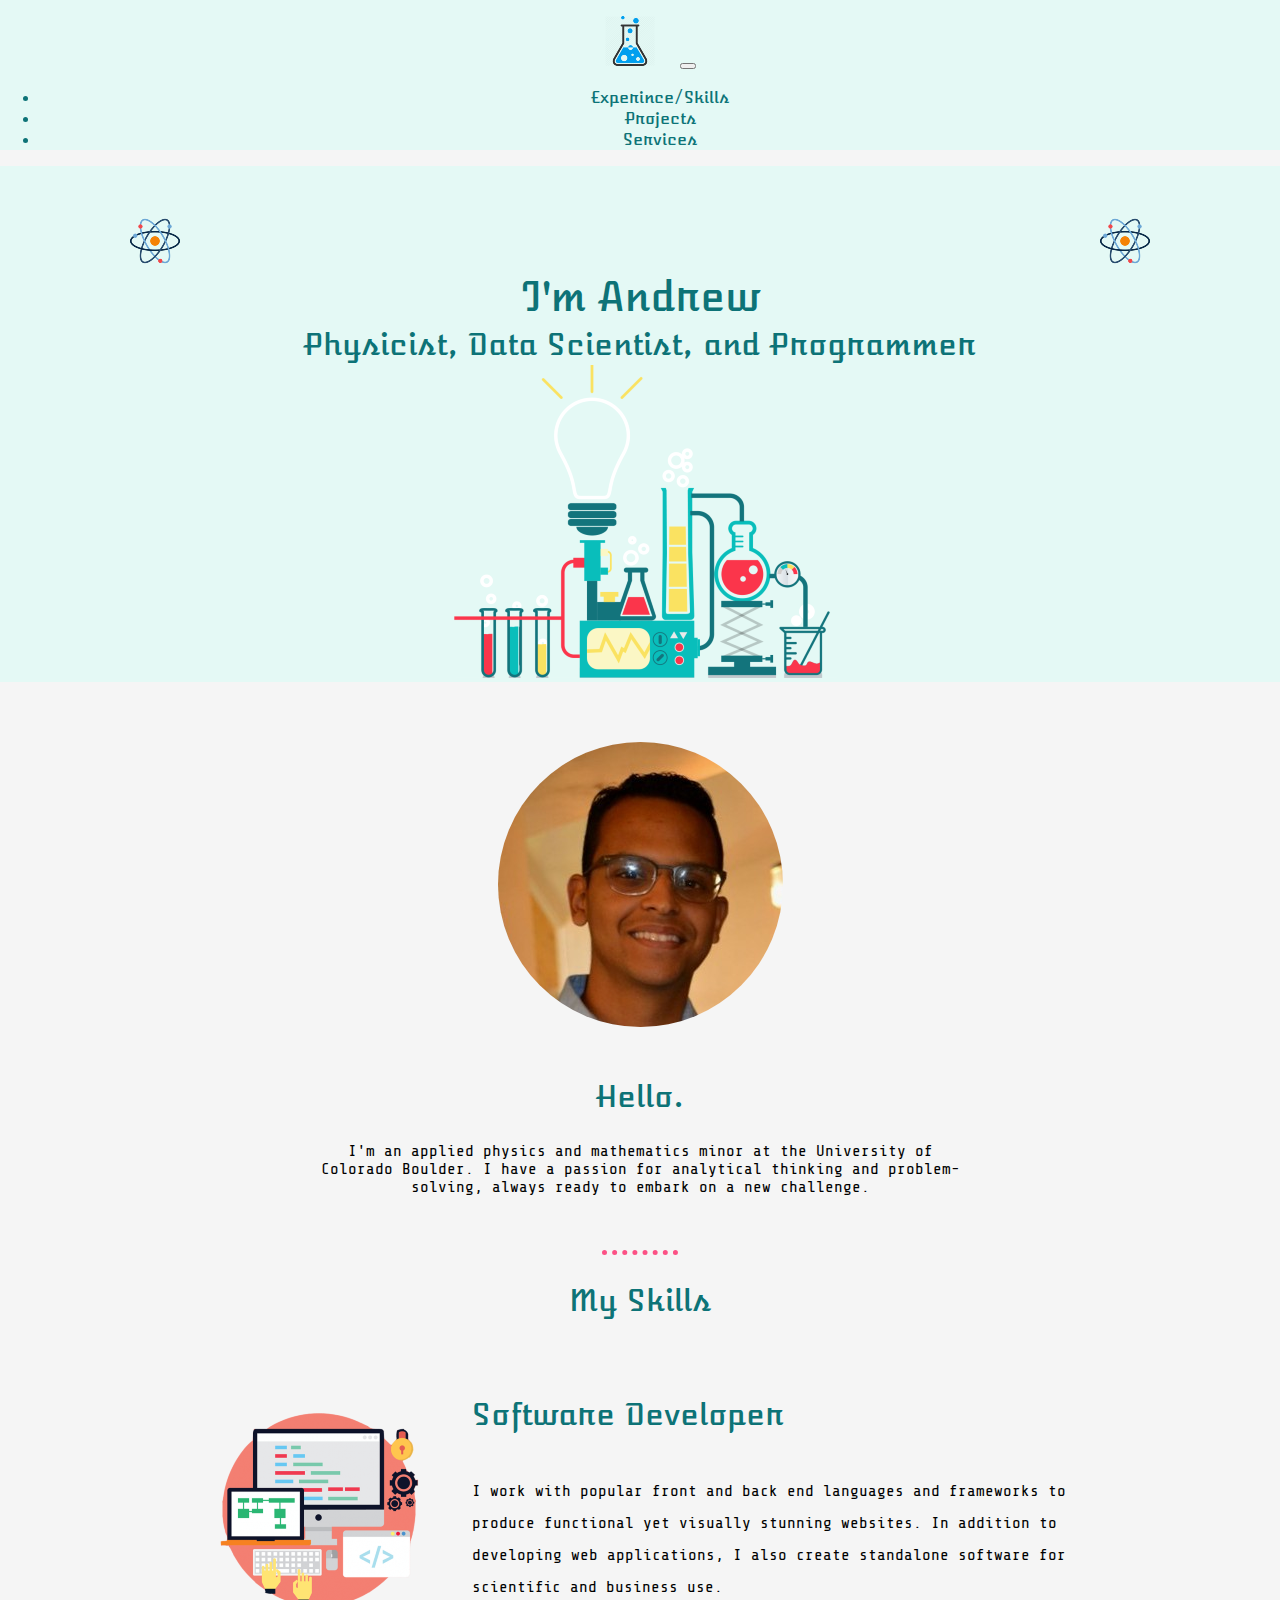
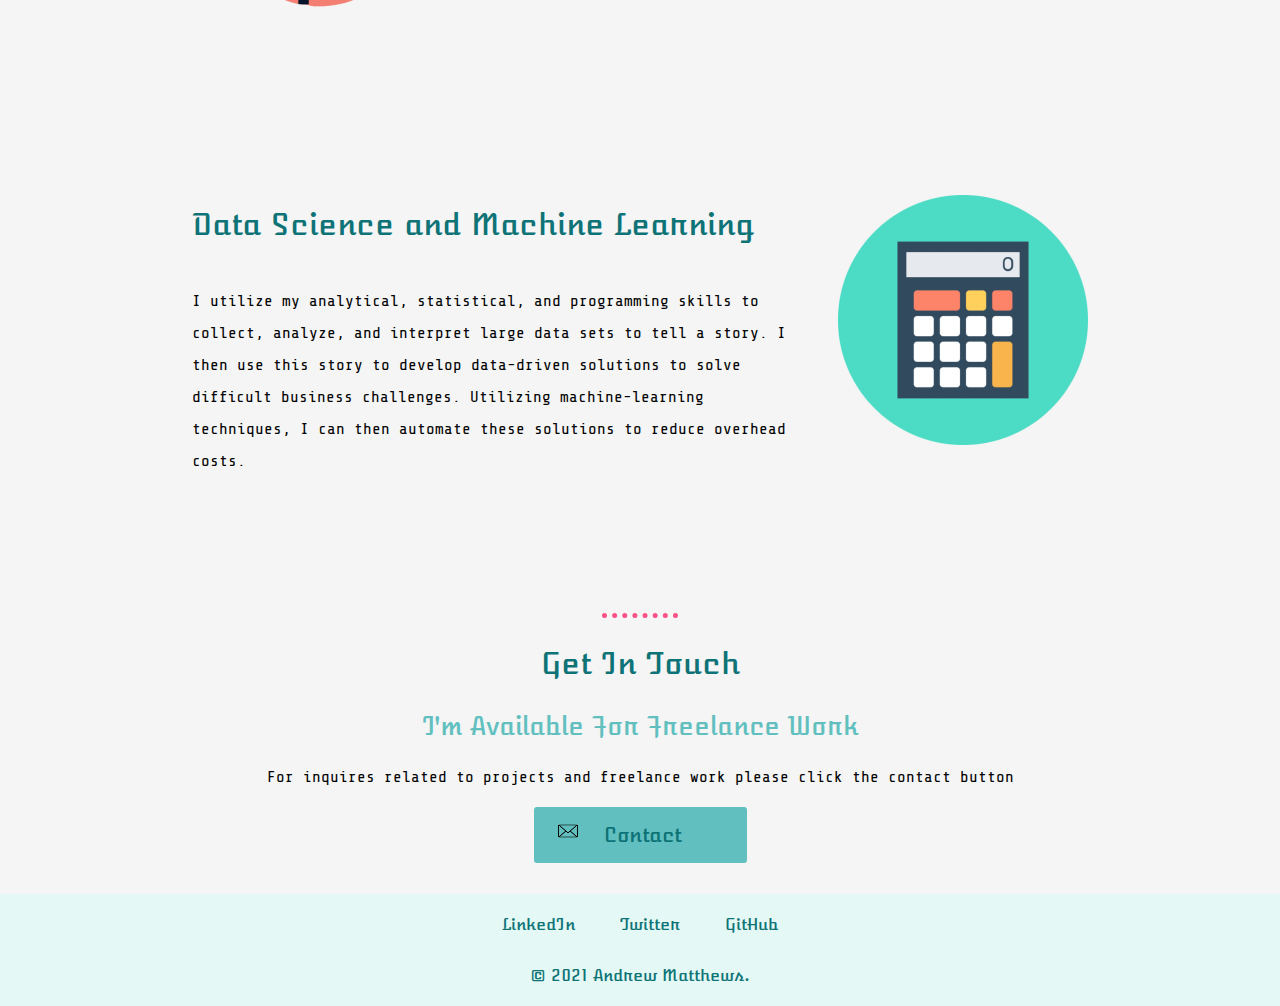
==== index.html @ d11a384a "Add files via upload" ====
<!DOCTYPE html>
<html>
<head>
  <meta charset="utf-8">
  <link rel="stylesheet" href="https://stackpath.bootstrapcdn.com/bootstrap/4.5.0/css/bootstrap.min.css" integrity="sha384-9aIt2nRpC12Uk9gS9baDl411NQApFmC26EwAOH8WgZl5MYYxFfc+NcPb1dKGj7Sk" crossorigin="anonymous"><title>Andrew Matthews</title>
  <link rel="stylesheet" href="css/styles.css">
  <link href='https://fonts.googleapis.com/css?family=Atomic Age' rel='stylesheet'>
  <link href="https://fonts.googleapis.com/css2?family=Share+Tech+Mono&display=swap" rel="stylesheet">
  <link rel="icon" href="favicon.ico">

<meta name="viewport" content="width=device-width,initial-scale=1,maximum-scale=1,user-scalable=no">
<meta http-equiv="X-UA-Compatible" content="IE=edge,chrome=1">
<meta name="HandheldFriendly" content="true">

</head>

<body>
    <nav class="navbar navbar-expand-lg navbar-light" style="background-color: #e4f9f5; font-family: 'Atomic Age'; color: #0d7377; padding-top:16px;">
      <a class="navbar-brand" href="index.html">
        <img src="images/beaker_home.png" alt="home" loading="lazy">
      </a>
      <button class="navbar-toggler" type="button" data-toggle="collapse" data-target="#navbarTogglerDemo01" aria-controls="navbarTogglerDemo01" aria-expanded="false" aria-label="Toggle navigation">
        <span class="navbar-toggler-icon"></span>
      </button>
    <div class="collapse navbar-collapse" id="navbarTogglerDemo01">
      <ul class="navbar-nav ml-auto"> <!-- ml means move left -->
        <li class="nav-item">
          <a class="nav-link" style="color: #0d7377;" href="experience_skills.html">Experince/Skills</a>
        </li>
        <li class="nav-item">
          <a class="nav-link" style ='color: #0d7377;' href="interests_projects.html">Projects</a>
        </li>
        <li class="nav-item">
          <a class="nav-link" style ='color: #0d7377;' href="services.html">Services</a>
        </li>
    </div>
    </ul>
  </nav>


  <div class="top-container container-fluid">
    <img class="Atom-1 img-fluid"src="images/atom1.png" alt="atom">
    <img class="Atom-2 img-fluid" src="images/atom1.png" alt="atom">
    <h1 class="Name">I'm Andrew</h1>
    <p class="Introduction">Physicist, Data Scientist, and Programmer</p>
    <img class="Lab img-fluid"src="images/lab3.png" alt="mountain">
  </div>

  <div class="middle-container">
    <div class="profile">
      <img class="Personal-Photo img-fluid"src="images/personal_photo.jpeg" alt="">
      <h2 class="Greeting">Hello.</h2>
      <p class="Biography">
        I'm an applied physics and mathematics minor at the University of Colorado  Boulder.
        I have a passion for analytical thinking and problem-solving, always ready to embark on a new challenge.
      </p>
    </div>
    <hr>
    <div class="skills">
      <h2 class="My-skills">My Skills</h2>
        <div class="skill-row1">
            <img class="skills-pic img-fluid" src="images/skills_pic.png" alt="">
            <h3 class="Skill-Set">Software Developer</h3>
              <p class="Skill-Set-Paragraph">
               I work with popular front and back end languages and frameworks to produce functional yet visually stunning websites.
               In addition to developing web applications, I also create standalone software for scientific and business use.
            </p>
        </div>
        <div class="skill-row2">
            <img class="calc img-fluid" src="images/calc.png" alt="calculator">
            <h3 class="Experience">Data Science and Machine Learning</h3>
            <p class="Experince-Paragraph">
              I utilize my analytical, statistical, and programming skills to collect, analyze, and interpret large data sets to tell a story.
              I then use this story to develop data-driven solutions to solve difficult business challenges.
              Utilizing machine-learning techniques, I can then automate these solutions to reduce overhead costs.
            </p>
          </div>
      </div>
  </div>

  <hr>
    <div class="contact-me">
      <h2 class="Get-In-Touch">Get In Touch</h2>
      <h3 class="Available-For-Freelance-Work">I'm Available For Freelance Work</h3>
      <p class="Contact-Paragraph">For inquires related to projects and freelance work please click the contact button</p>

      <p class="Contact-Button-Holder">
        <a class="Main-Button-Link" href="mailto:andrew.matthews31@gmail.com">
          Contact
          <img class="letter" src="images/mail_letter.png" alt="letter">
        </a>
      </p>
    </div>

<div class="bottom-container">
    <a  href="https://www.linkedin.com/in/andrew-matthews-426511162/">LinkedIn</a>
    <a  href="https://twitter.com/home">Twitter</a>
    <a  href="https://github.com/Physics-Comp">GitHub</a>
    <p class="bottom-name">© 2021 Andrew Matthews.</p>
</div>

<script src="https://code.jquery.com/jquery-3.5.1.slim.min.js" integrity="sha384-DfXdz2htPH0lsSSs5nCTpuj/zy4C+OGpamoFVy38MVBnE+IbbVYUew+OrCXaRkfj" crossorigin="anonymous"></script>
<script src="https://cdn.jsdelivr.net/npm/popper.js@1.16.0/dist/umd/popper.min.js" integrity="sha384-Q6E9RHvbIyZFJoft+2mJbHaEWldlvI9IOYy5n3zV9zzTtmI3UksdQRVvoxMfooAo" crossorigin="anonymous"></script>
<script src="https://stackpath.bootstrapcdn.com/bootstrap/4.5.0/js/bootstrap.min.js" integrity="sha384-OgVRvuATP1z7JjHLkuOU7Xw704+h835Lr+6QL9UvYjZE3Ipu6Tp75j7Bh/kR0JKI" crossorigin="anonymous"></script>
</body>
</html>
---- css/styles.css ----
/* HTML Elements */
body
{
  margin:0;
  padding: 0;
  text-align: center;
  background-color:#f5f5f5;

}
h1
{
  /* width: 20%; */
  margin: 0 auto 0 auto; /*This centers the h1 element margin:(margin top, margin right,margin bottom,margin left) */
}
hr{
  border-style: none;
  border-top-style: dotted;
  border-color: #fc5185;
  border-width: 5px;
  width: 6%;
}
a{
  color: #0d7377;
  font-family: 'Atomic Age';
  text-decoration: none;
  margin: 10px 20px;
}

/* ______________________________HTLM Classes________________________________ */
.skills{
  padding-bottom: 5%;
}
.skill-row1{
  width: 50%;
  margin: 50px auto 100px auto;
  text-align: left;
  line-height: 2;
}
.skill-row2{
  width: 50%;
  margin: 150px auto 5px auto;
  text-align: left;
  line-height: 2;
}
.top-container {
  background-color:#e4f9f5;
  padding-top: 50px;
}
.middle-container{
  background-color:#f5f5f5;
}
.bottom-container{
  padding-top: 20px;
  padding-bottom: 50px;
  font-family: 'Atomic Age';
  background-color:#e4f9f5;

}
.Introduction{
  font-family: 'Atomic Age';
  font-size: 30px;
  font-weight: normal;
  color: #0d7377;
  margin:0 auto 0 auto;

}
.Name{
    font-family: 'Atomic Age';
    font-size: 40px;
    font-weight: normal;
    color: #0d7377;
    margin:0 auto 0 auto;
}
.Atom-1{
    position: relative;
    left: 40%;
    top: 2%;
}
.Atom-2{
    position: relative;
    right: 40%;
    bottom: 50%;
}
.Lab{
  background-color: #e4f9f5;
}
.Personal-Photo{
  border-radius: 50%;
  margin-top: 60px;
}
.Greeting{
  font-family: 'Atomic Age';
  font-size: 30px;
  font-weight: normal;
  color: #0d7377;
  padding-top: 20px;
}
.Biography{
  font-family: 'Share Tech Mono';
}
.profile{
  width: 50%;
  margin:auto;
  padding-bottom: 30px;
}
.My-Skills{
  padding-bottom: 20px;
  font-family: 'Atomic Age';
  font-size: 30px;
  font-weight: normal;
  color: #0d7377;
}
.Subtitle-1{
  font-family: 'Atomic Age';
  font-size: 25px;
  font-weight: normal;
  color: #61c0bf;
  width: 200px;
  position: relative;
  left: 630px;
  bottom: 250px;
}
.Subtitle-1-Paragraph{
  font-family: 'Share Tech Mono';
  height: 100px;
  width: 300px;
  position: relative;
  left: 600px;
  text-align: left;
  bottom: 260px;
}
.Subtitle-2{
  color: #61c0bf;
  font-family: 'Atomic Age';
  font-size: 25px;
  font-weight: normal;
  width: 300px;
  position: relative;
  left: 283px;
  bottom: 367px;
  margin-top: 0px;
  margin-bottom: 0px;
  right: 0px;
}

.Subtitle-2-Paragraph{
  width: 300px;
  position: relative;
  left: 283px;
  bottom: 364px;
  text-align: left;
  font-family: 'Share Tech Mono';
}
.Get-In-Touch{
  font-family: 'Atomic Age';
  font-size: 30px;
  font-weight: normal;
  color: #0d7377;
}
.bottom-name{
  margin-top: 0px;
  margin-bottom: 0px;
}
.Available-For-Freelance-Work{
  color: #61c0bf;
  font-family: 'Atomic Age';
  font-size: 25px;
  font-weight: normal;
}
.Main-Button-Link{
  padding: 0.75em 2em .75em 3.5em;
    text-align: center;
    margin: 1.5em 0 0;
    text-decoration-line: none;
    text-decoration-style: initial;
    text-decoration-color: initial;
    background-color: #61c0bf;
    -webkit-border-radius: 3px;
    border-left-color: initial;
    border-left-style: initial;
    border-left-width: 0px;
    font-family: 'Atomic Age';
    font-size: 20px;
    font-weight: normal;
    color: #0d7377;
    position: relative;
    top: 20px;
}
.letter{
  position: relative;
  right: 129px;
  top: -1px;
}
.footer-link-1{
  position: relative;
  right: 219px;
  color: #0d7377;
  text-decoration-line: none;
  text-decoration-style: initial;
  text-decoration-color: initial;
}
.footer-link-1:hover{
  color: #61c0bf;
}
.footer-link-2{
  color: #0d7377;
  text-decoration-line: none;
  text-decoration-style: initial;
  text-decoration-color: initial
}
.footer-link-2:hover{
  color: #61c0bf;
}
.footer-link-3{
  position: relative;
  left: 217px;
  color: #0d7377;
  text-decoration-line: none;
  text-decoration-style: initial;
  text-decoration-color: initial
}
.footer-link-3:hover{
  color: #61c0bf;
}
.bottom-name{
  margin-top: 0px;
  margin-bottom: 0px;
  position: relative;
  top: 30px;
  color: #0d7377;
}
.contact-me{
  padding-bottom: 50px;
  background-color:#f5f5f5;
}
.skills-pic{
  /* width: 35%; */
  float: left;
  margin-right: 30px;
}
.calc{
  /* width: 30%; */
  float: right;
  padding-bottom: 5%;
  padding-left: 5%;
}
.My-skills{
  color: #0d7377;
  font-family: 'Atomic Age';
  font-size: 30px;
  font-weight: normal;
}
.Skill-Set{
  color: #0d7377;
  font-family: 'Atomic Age';
  font-size: 30px;
  font-weight: normal;
}
.skill-row1{
  width: 70%;
  margin: 5% 15% 5% 15%;
  text-align: left;
  line-height: 2;
}
.skill-row2{
  width: 70%;
  margin: 15% 15% 5% 15%;
  text-align: left;
  line-height: 2;
}
.Experience{
  color: #0d7377;
  font-family: 'Atomic Age';
  font-size: 30px;
  font-weight: normal;
}
.Skill-Set-Paragraph{
  font-family: 'Share Tech Mono';
}
.Experince-Paragraph{
  font-family: 'Share Tech Mono';
}
.Contact-Paragraph{
font-family: 'Share Tech Mono';
}
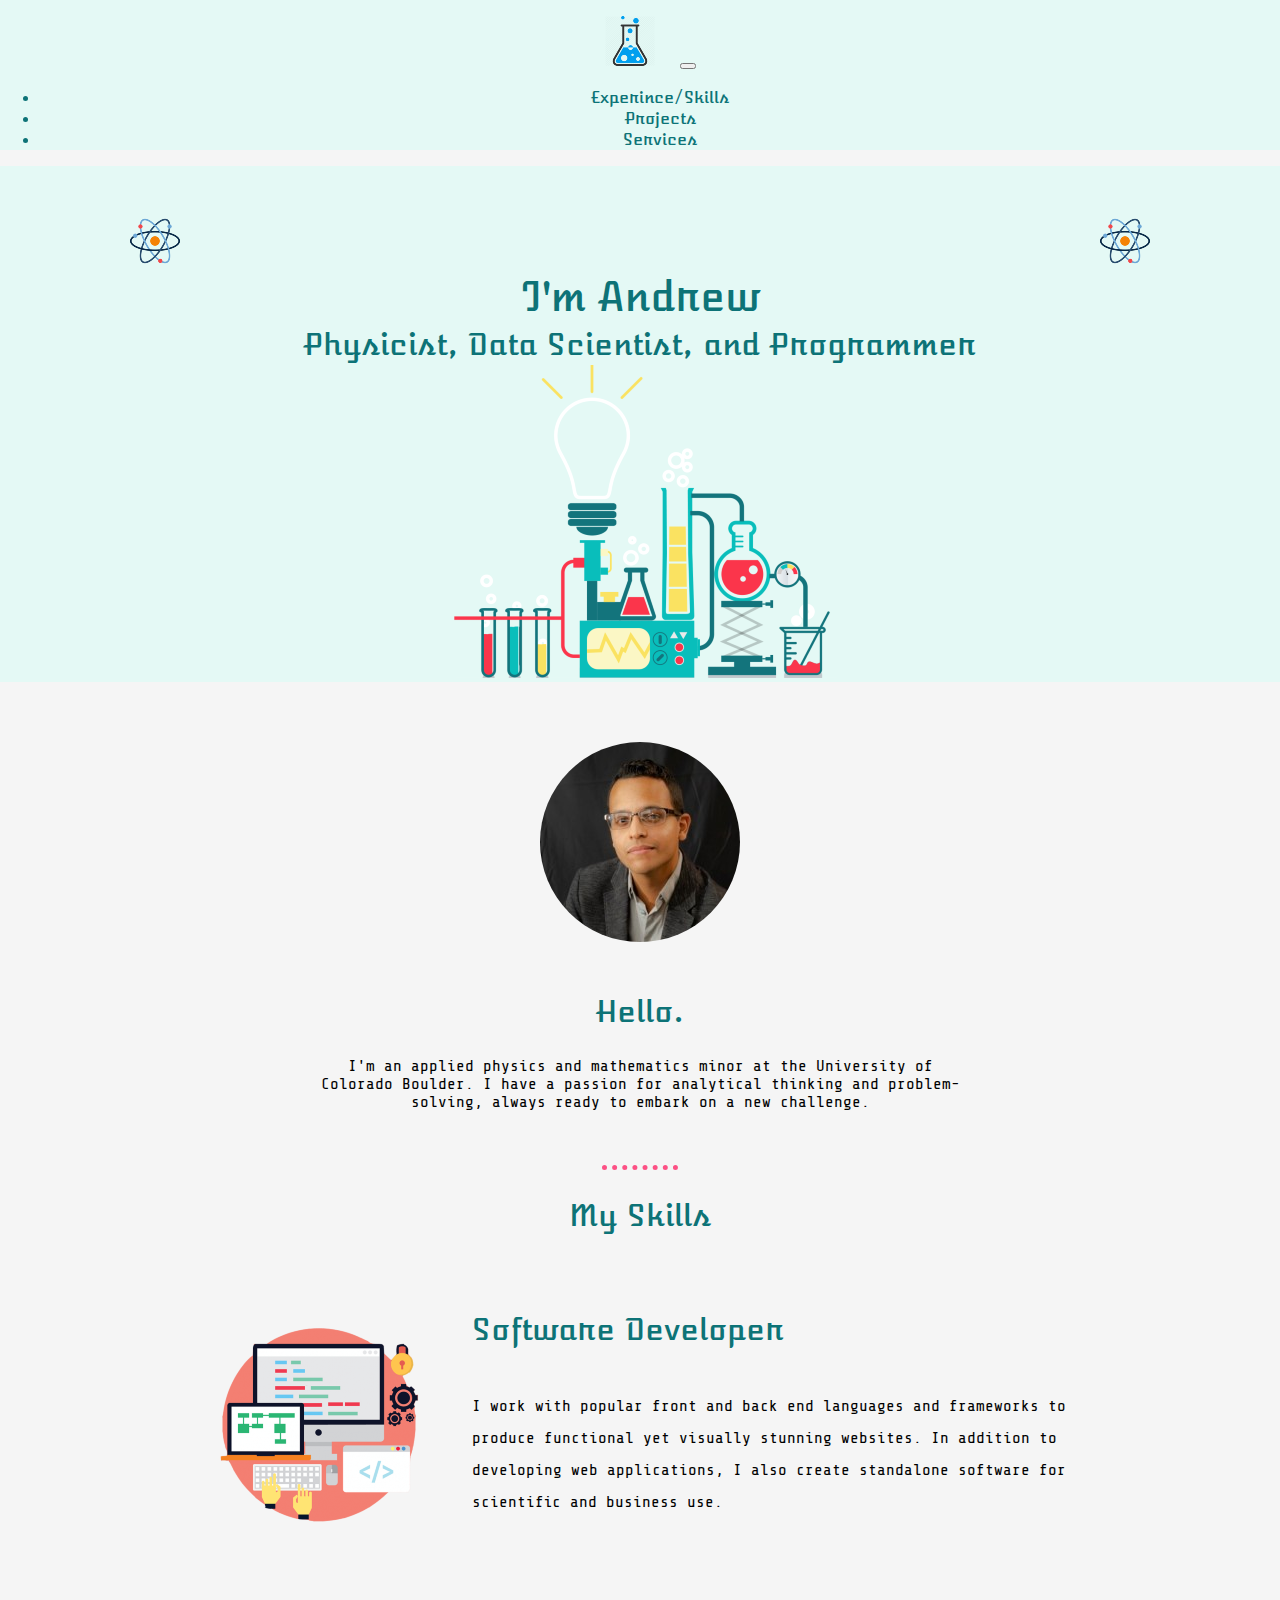
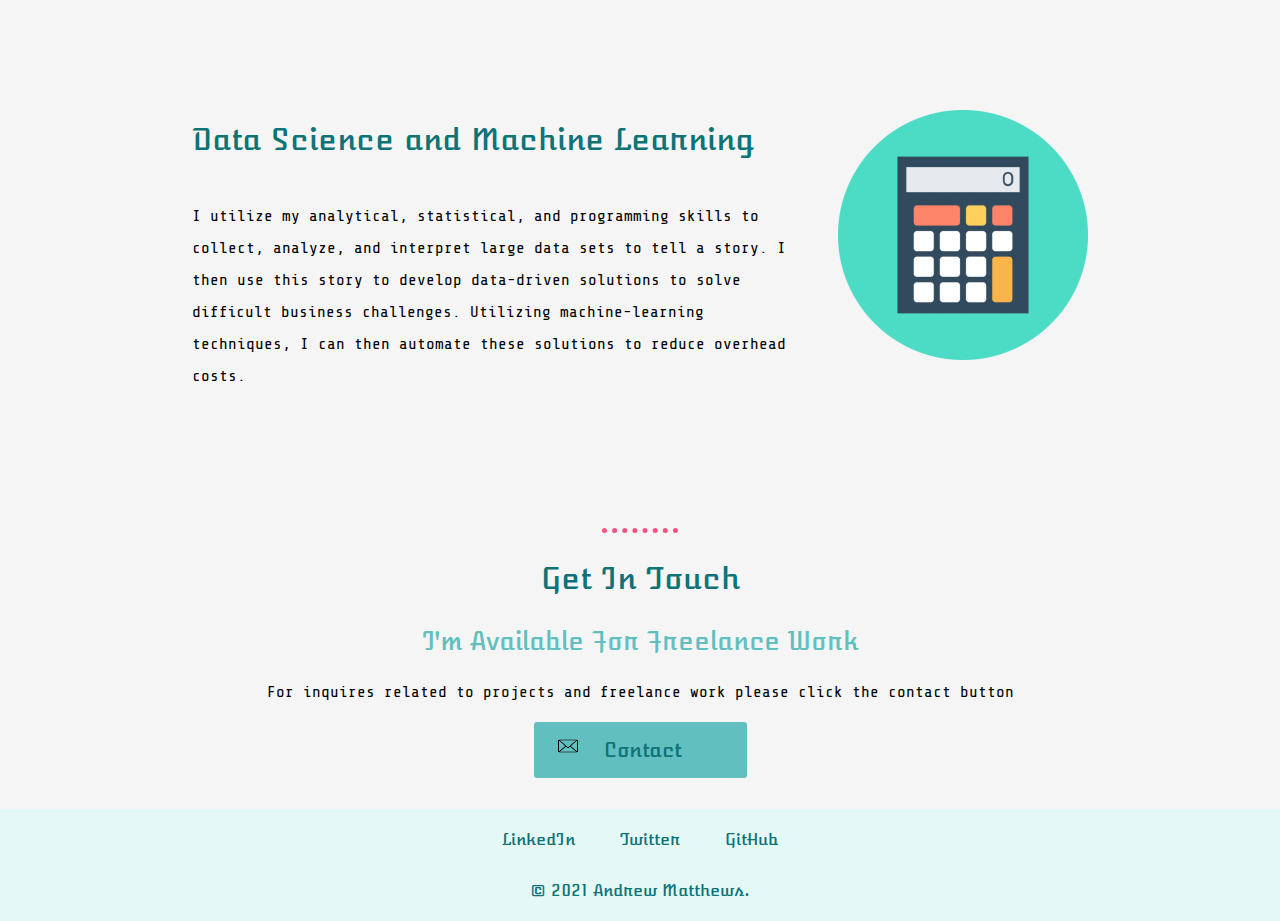
==== commit 7334694d: "Update personal photo" ====
--- a/index.html
+++ b/index.html
@@ -48,7 +48,7 @@
 
   <div class="middle-container">
     <div class="profile">
-      <img class="Personal-Photo img-fluid"src="images/personal_photo.jpeg" alt="">
+      <img class="Personal-Photo img-fluid"src="images/headshot4.jpg" alt="Personal Photo">
       <h2 class="Greeting">Hello.</h2>
       <p class="Biography">
         I'm an applied physics and mathematics minor at the University of Colorado  Boulder.
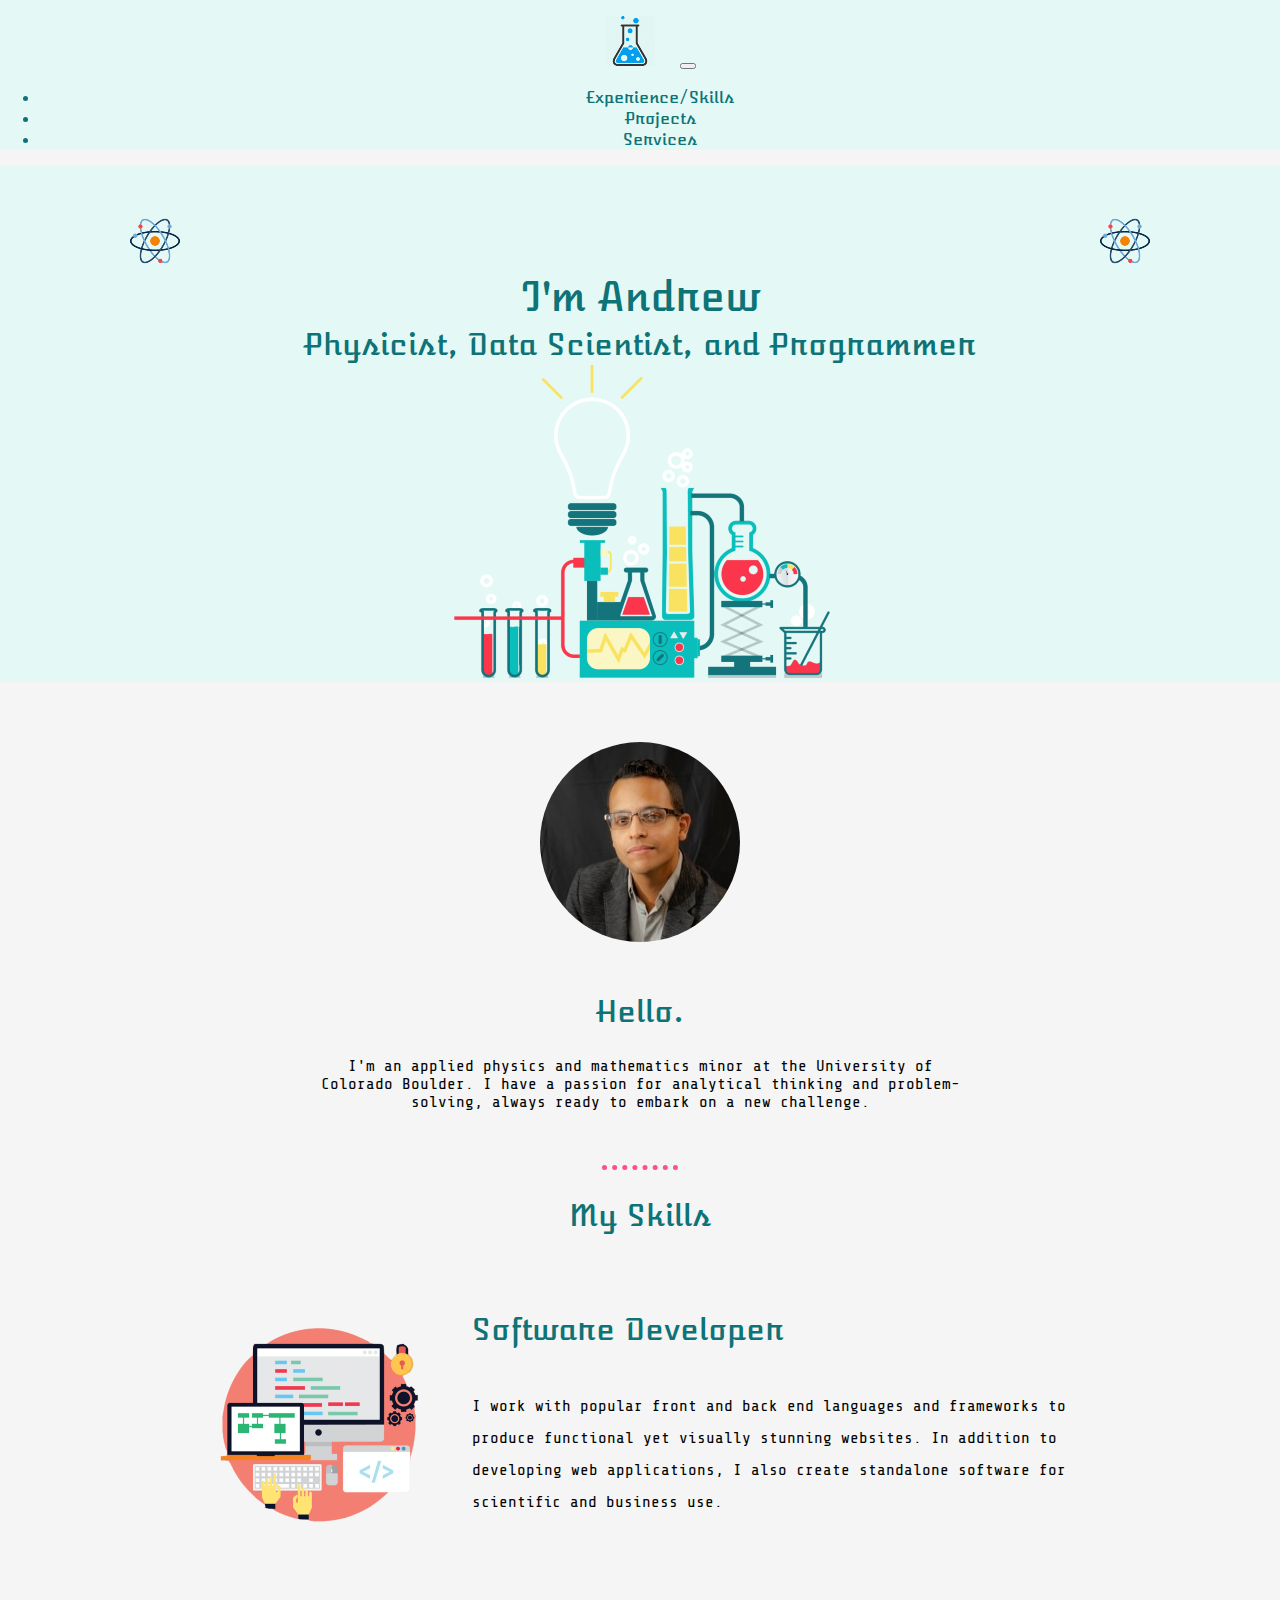
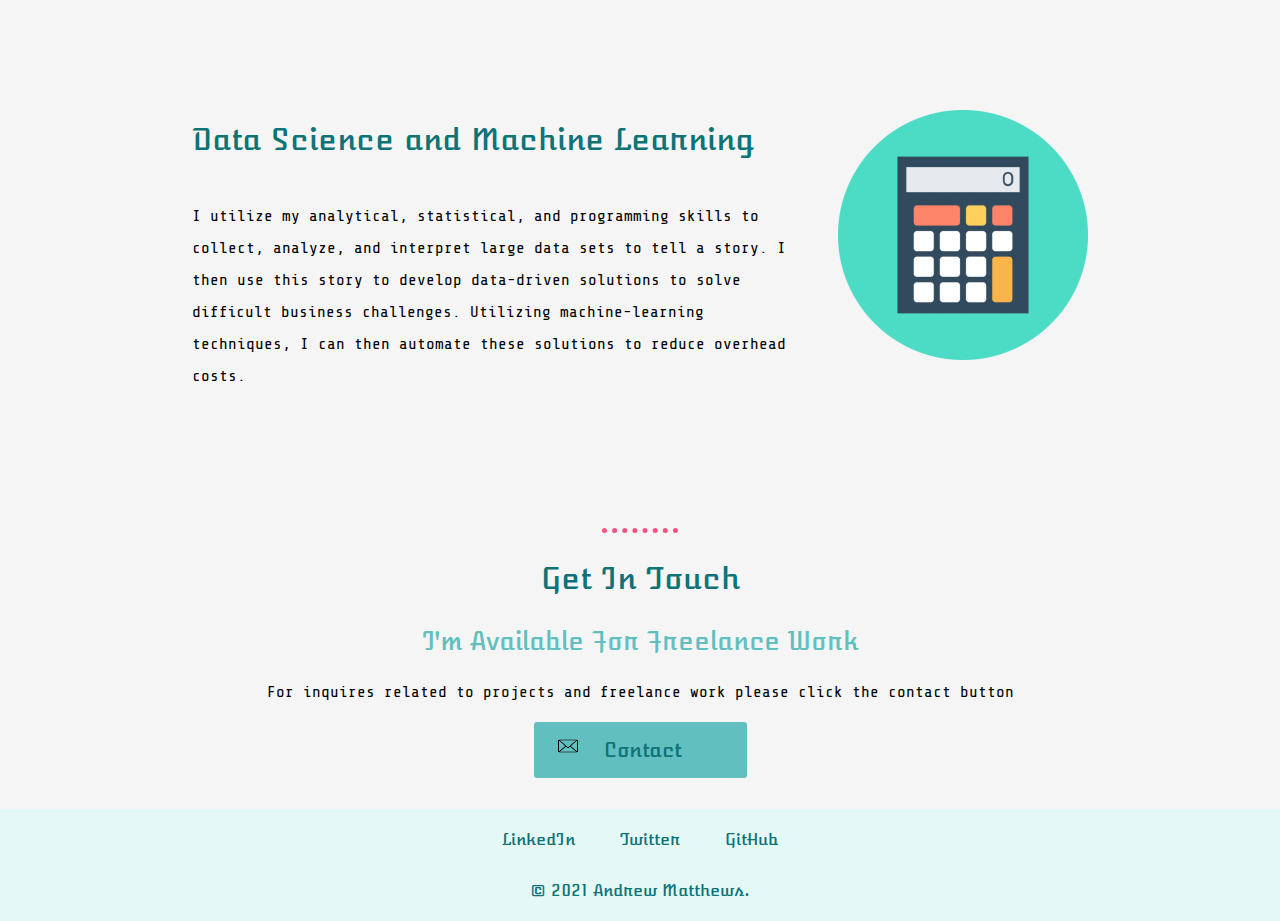
==== commit bab60119: "Spelling Error" ====
--- a/index.html
+++ b/index.html
@@ -25,7 +25,7 @@
     <div class="collapse navbar-collapse" id="navbarTogglerDemo01">
       <ul class="navbar-nav ml-auto"> <!-- ml means move left -->
         <li class="nav-item">
-          <a class="nav-link" style="color: #0d7377;" href="experience_skills.html">Experince/Skills</a>
+          <a class="nav-link" style="color: #0d7377;" href="experience_skills.html">Experience/Skills</a>
         </li>
         <li class="nav-item">
           <a class="nav-link" style ='color: #0d7377;' href="interests_projects.html">Projects</a>
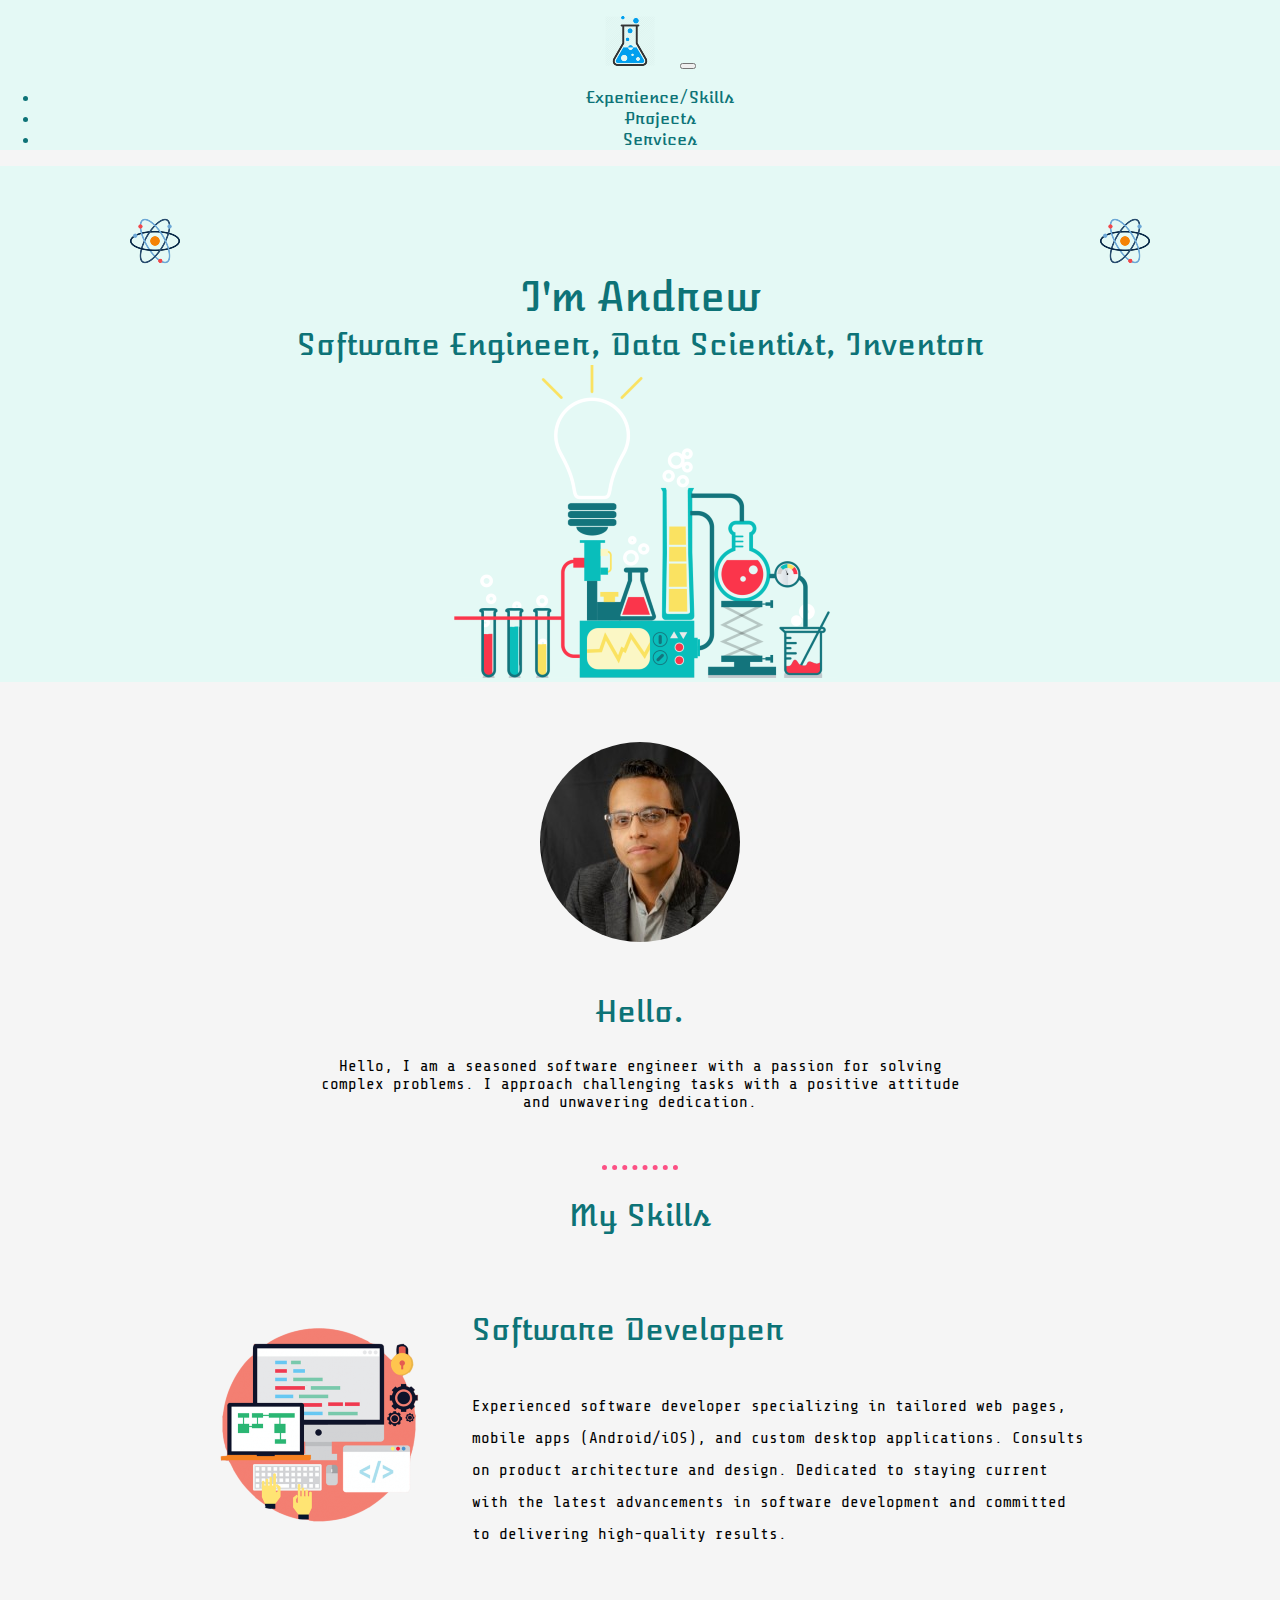
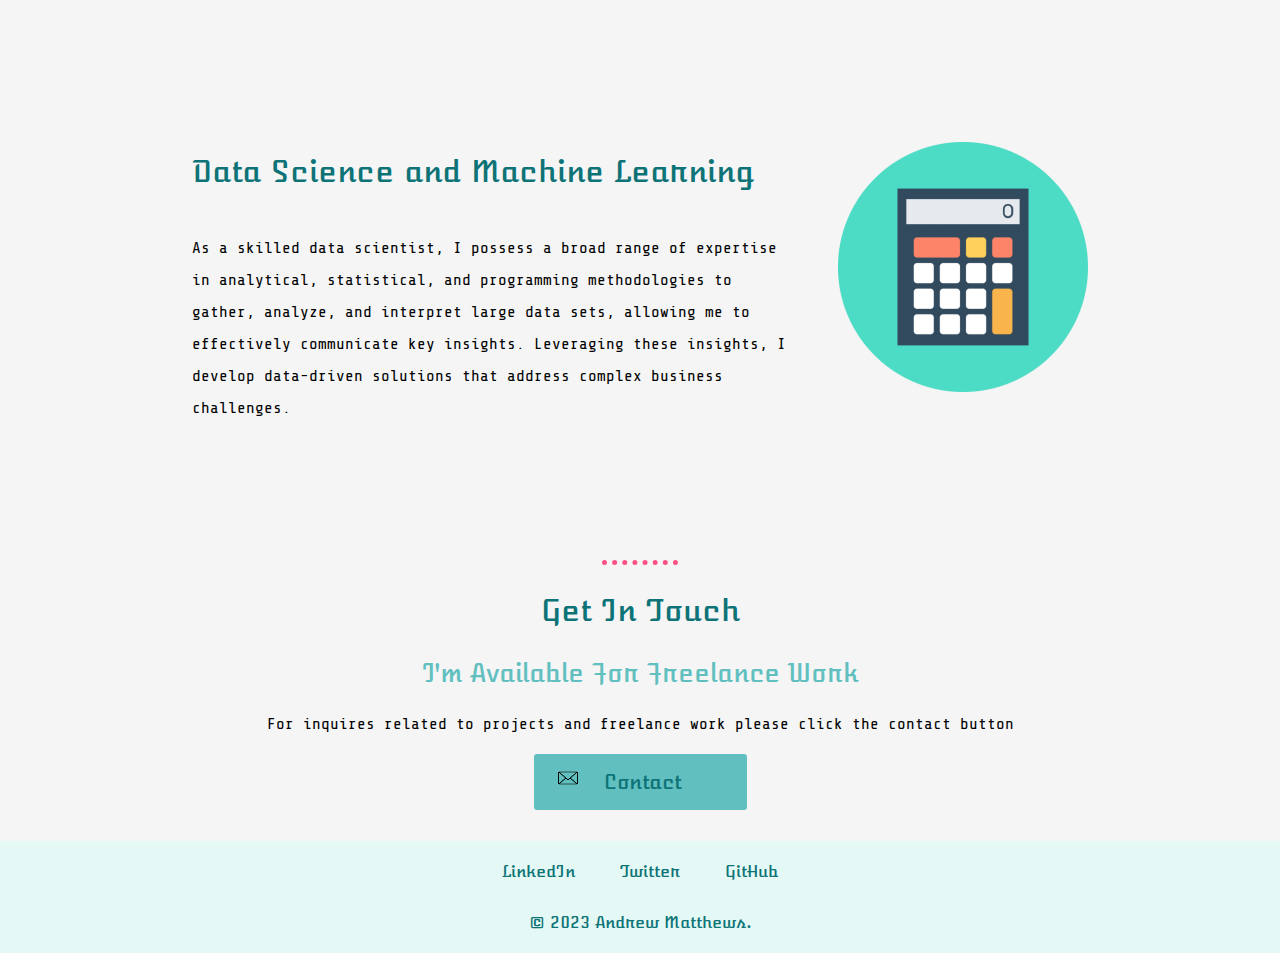
==== commit 8be7eee8: "Update website for 2023" ====
--- a/index.html
+++ b/index.html
@@ -42,7 +42,7 @@
     <img class="Atom-1 img-fluid"src="images/atom1.png" alt="atom">
     <img class="Atom-2 img-fluid" src="images/atom1.png" alt="atom">
     <h1 class="Name">I'm Andrew</h1>
-    <p class="Introduction">Physicist, Data Scientist, and Programmer</p>
+    <p class="Introduction">Software Engineer, Data Scientist, Inventor</p>
     <img class="Lab img-fluid"src="images/lab3.png" alt="mountain">
   </div>
 
@@ -51,8 +51,8 @@
       <img class="Personal-Photo img-fluid"src="images/headshot4.jpg" alt="Personal Photo">
       <h2 class="Greeting">Hello.</h2>
       <p class="Biography">
-        I'm an applied physics and mathematics minor at the University of Colorado  Boulder.
-        I have a passion for analytical thinking and problem-solving, always ready to embark on a new challenge.
+        Hello, I am a seasoned software engineer with a passion for solving complex problems. 
+        I approach challenging tasks with a positive attitude and unwavering dedication.
       </p>
     </div>
     <hr>
@@ -62,17 +62,18 @@
             <img class="skills-pic img-fluid" src="images/skills_pic.png" alt="">
             <h3 class="Skill-Set">Software Developer</h3>
               <p class="Skill-Set-Paragraph">
-               I work with popular front and back end languages and frameworks to produce functional yet visually stunning websites.
-               In addition to developing web applications, I also create standalone software for scientific and business use.
+                Experienced software developer specializing in tailored web pages, mobile apps (Android/iOS), and custom desktop applications. 
+                Consults on product architecture and design. Dedicated to staying current with the latest advancements in software development 
+                and committed to delivering high-quality results.
             </p>
         </div>
         <div class="skill-row2">
             <img class="calc img-fluid" src="images/calc.png" alt="calculator">
             <h3 class="Experience">Data Science and Machine Learning</h3>
             <p class="Experince-Paragraph">
-              I utilize my analytical, statistical, and programming skills to collect, analyze, and interpret large data sets to tell a story.
-              I then use this story to develop data-driven solutions to solve difficult business challenges.
-              Utilizing machine-learning techniques, I can then automate these solutions to reduce overhead costs.
+              As a skilled data scientist, I possess a broad range of expertise in analytical, statistical, and programming methodologies to gather, analyze, 
+              and interpret large data sets, allowing me to effectively communicate key insights.
+              Leveraging these insights, I develop data-driven solutions that address complex business challenges.
             </p>
           </div>
       </div>
@@ -96,7 +97,7 @@
     <a  href="https://www.linkedin.com/in/andrew-matthews-426511162/">LinkedIn</a>
     <a  href="https://twitter.com/home">Twitter</a>
     <a  href="https://github.com/Physics-Comp">GitHub</a>
-    <p class="bottom-name">© 2021 Andrew Matthews.</p>
+    <p class="bottom-name">© 2023 Andrew Matthews.</p>
 </div>
 
 <script src="https://code.jquery.com/jquery-3.5.1.slim.min.js" integrity="sha384-DfXdz2htPH0lsSSs5nCTpuj/zy4C+OGpamoFVy38MVBnE+IbbVYUew+OrCXaRkfj" crossorigin="anonymous"></script>
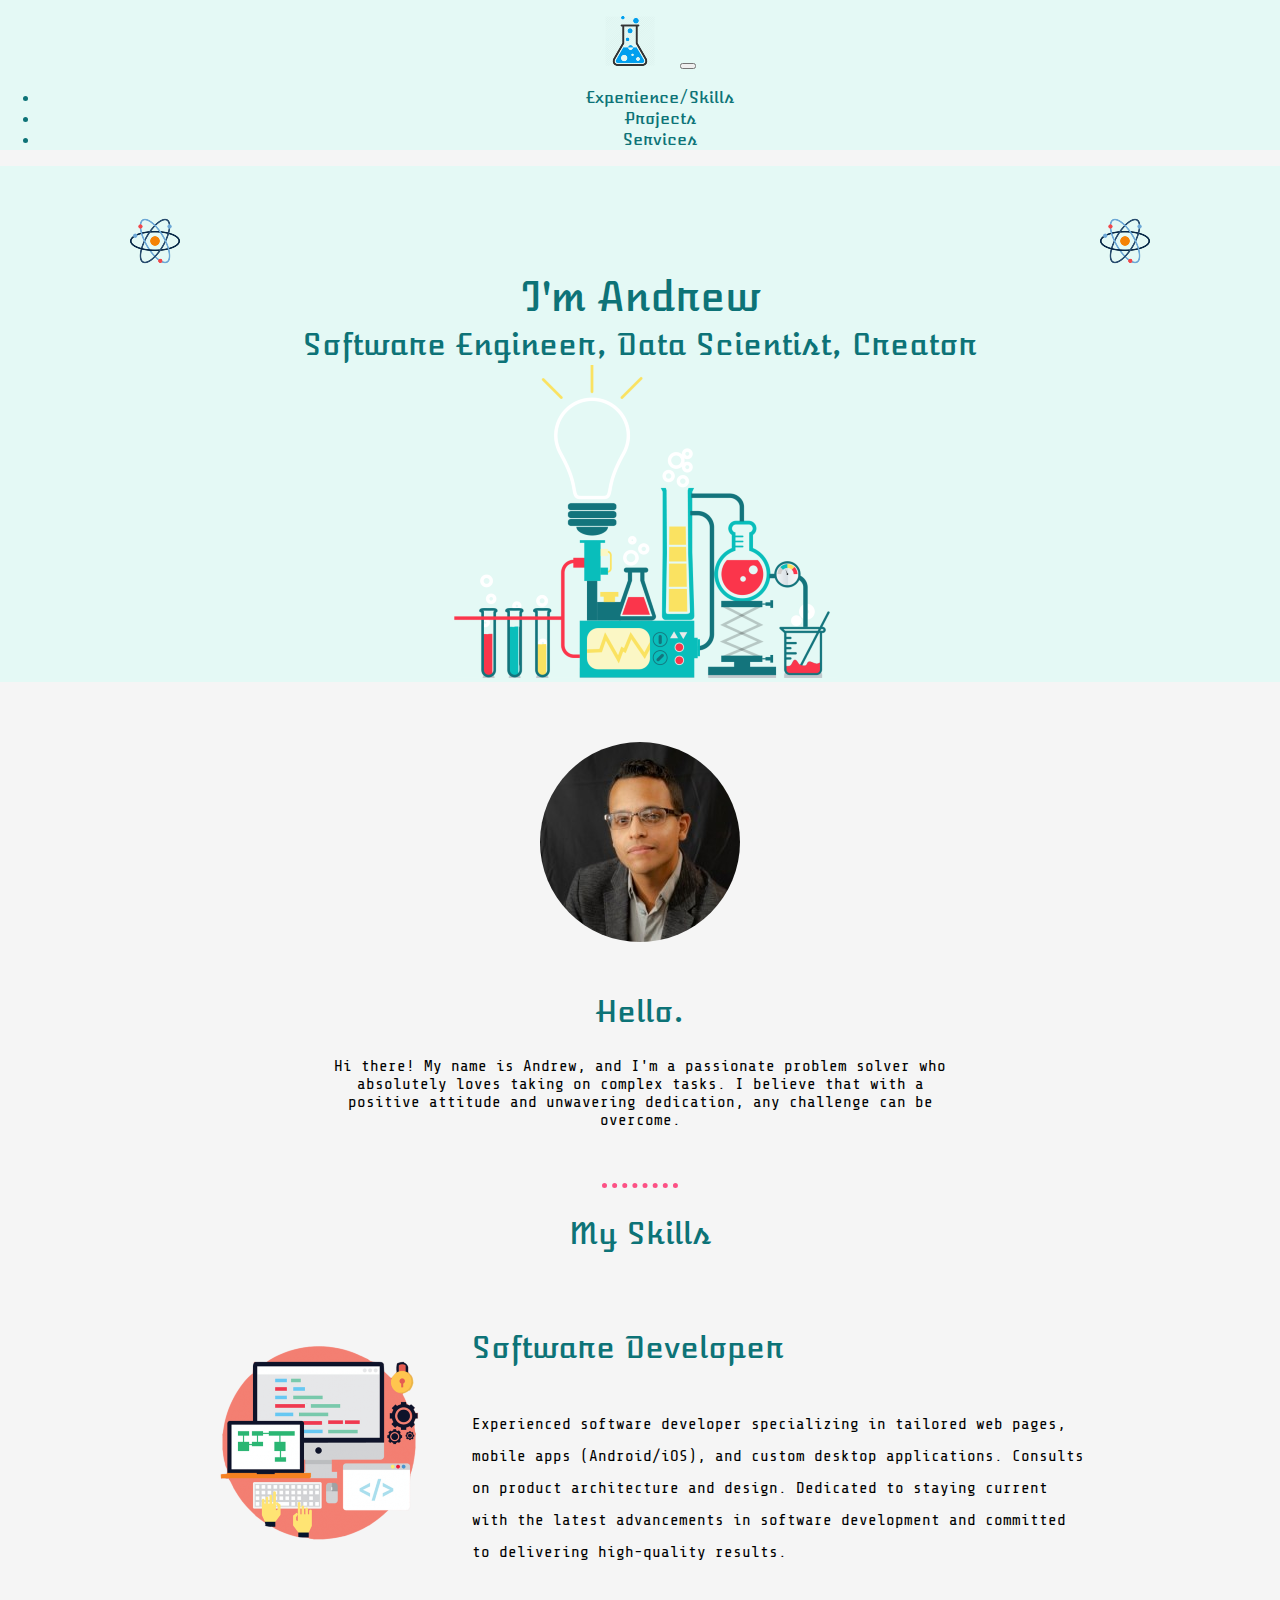
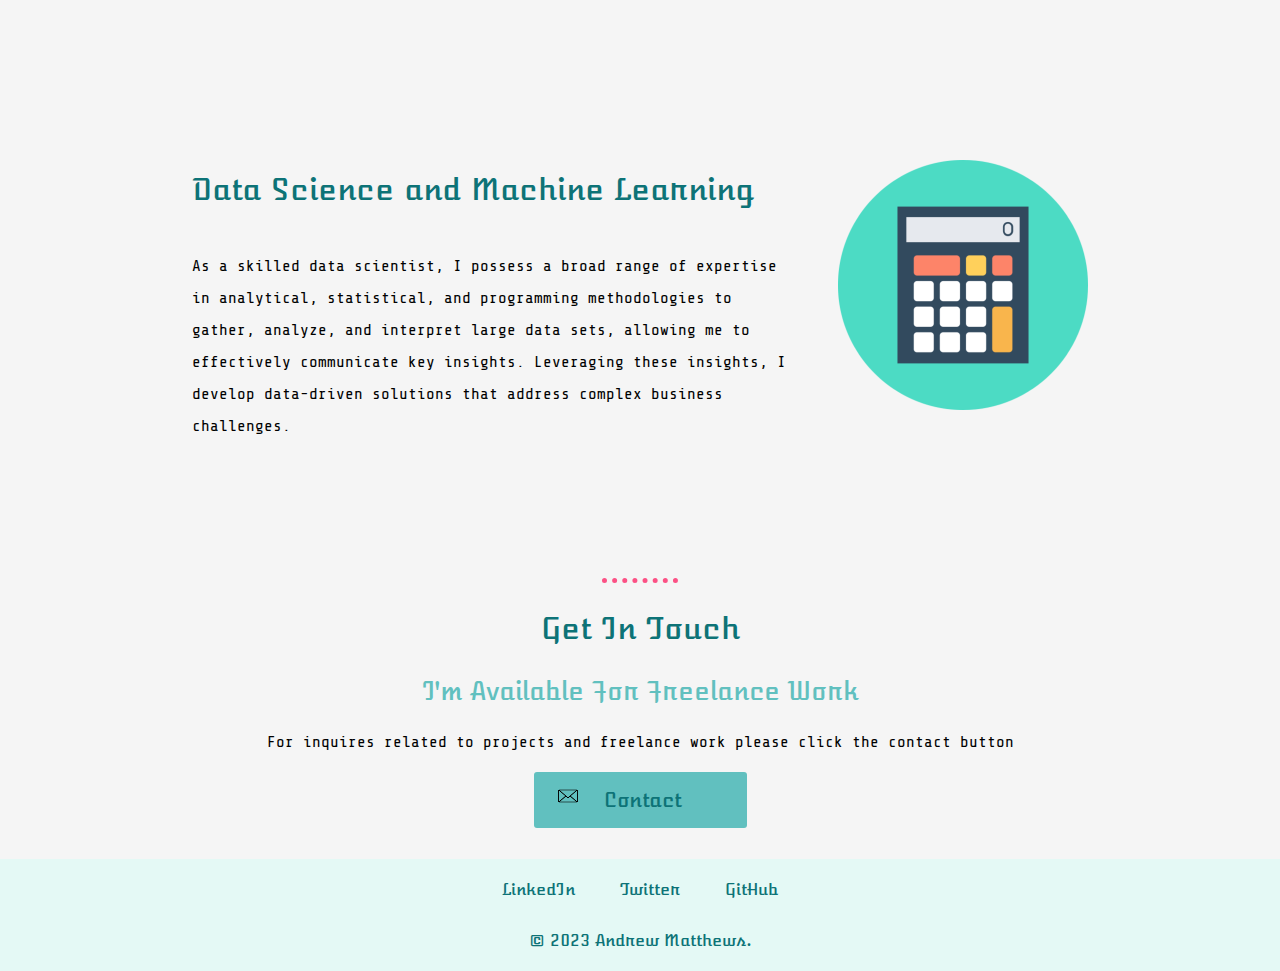
==== commit 8e6f26b8: "update title" ====
--- a/index.html
+++ b/index.html
@@ -42,7 +42,7 @@
     <img class="Atom-1 img-fluid"src="images/atom1.png" alt="atom">
     <img class="Atom-2 img-fluid" src="images/atom1.png" alt="atom">
     <h1 class="Name">I'm Andrew</h1>
-    <p class="Introduction">Software Engineer, Data Scientist, Inventor</p>
+    <p class="Introduction">Software Engineer, Data Scientist, Creator</p>
     <img class="Lab img-fluid"src="images/lab3.png" alt="mountain">
   </div>
 
@@ -51,8 +51,8 @@
       <img class="Personal-Photo img-fluid"src="images/headshot4.jpg" alt="Personal Photo">
       <h2 class="Greeting">Hello.</h2>
       <p class="Biography">
-        Hello, I am a seasoned software engineer with a passion for solving complex problems. 
-        I approach challenging tasks with a positive attitude and unwavering dedication.
+        Hi there! My name is Andrew, and I'm a passionate problem solver who absolutely loves taking on complex tasks. 
+        I believe that with a positive attitude and unwavering dedication, any challenge can be overcome.
       </p>
     </div>
     <hr>
